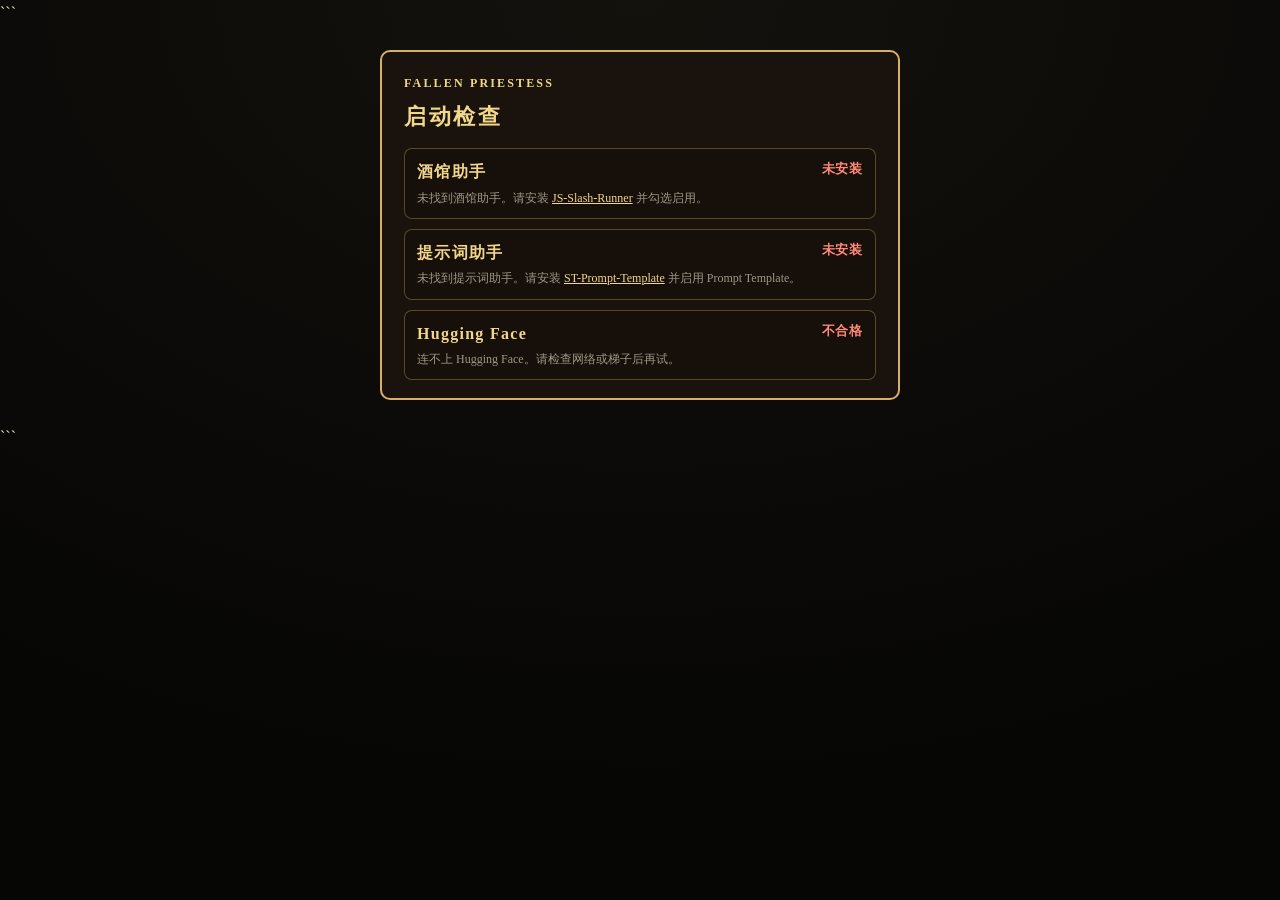
==== boot.html @ 57ebf25f "fix: asset caching, UI re-upload, prompt rules, worldbook save stability" ====
```
<!DOCTYPE html>
<html lang="zh-CN">
<head>
  <meta charset="utf-8" />
  <meta name="viewport" content="width=device-width, initial-scale=1" />
  <title>妹神官 · 启动检查</title>
  <script>
    if ('serviceWorker' in navigator) {
      navigator.serviceWorker.register(new URL('sw.js', document.baseURI || location.href).href).catch(function () {});
    }
  </script>
  <link rel="icon" type="image/png" href="icon.png" />
  <link rel="shortcut icon" href="icon.png" />
  <link rel="apple-touch-icon" href="icon.png" />
  <style>
    :root {
      --frame: #d6b068;
      --body-bg: #1a120c;
      --gold: #f0d78a;
      --text: #f3ead4;
      --muted: rgba(243, 234, 212, 0.62);
      --ok: #8fd18f;
      --bad: #ff8a7a;
      --wait: #e8c47a;
    }
    * { box-sizing: border-box; }
    html, body {
      margin: 0;
      min-height: 0;
      height: auto;
      overflow: visible;
      background: radial-gradient(1200px 800px at 50% 0%, #14120d, #0b0a08 60%, #060605);
      color: var(--text);
      font: 16px/1.6 "Noto Serif SC", "Songti SC", "SimSun", serif;
    }
    html.is-filled, html.is-filled body {
      height: 100%;
      min-height: 100%;
      overflow: hidden;
    }
    #fallback {
      max-width: 42rem;
      margin: 12vh auto 0;
      padding: 0 1.4rem;
    }
    #fallback h1 {
      margin: 0 0 0.7em;
      color: #ff2a2a;
      font-size: clamp(1.15rem, 3.2vw, 1.65rem);
      letter-spacing: 0.04em;
    }
    #fallback p { color: #ff8a7a; margin: 0.35em 0; }
    #app {
      display: flex;
      align-items: center;
      justify-content: center;
      padding: 24px 16px;
    }
    html.is-filled #app {
      min-height: 100%;
      height: 100%;
    }
    #app[hidden] { display: none !important; }
    .panel {
      width: min(520px, 100%);
      padding: 22px 22px 18px;
      border: 2px solid var(--frame);
      border-radius: 10px;
      background: var(--body-bg);
    }
    .kicker {
      margin: 0 0 6px;
      color: var(--gold);
      font-size: 12px;
      font-weight: 700;
      letter-spacing: 0.18em;
    }
    h2 {
      margin: 0 0 14px;
      color: var(--gold);
      font-size: 22px;
      letter-spacing: 0.12em;
    }
    .checks { display: flex; flex-direction: column; gap: 10px; }
    .check {
      display: grid;
      grid-template-columns: 1fr auto;
      gap: 4px 12px;
      padding: 10px 12px;
      border: 1.5px solid rgba(214, 176, 104, 0.35);
      border-radius: 8px;
      background: rgba(20, 14, 9, 0.45);
    }
    .check-name { color: var(--gold); font-weight: 700; letter-spacing: 0.08em; }
    .check-state {
      font-size: 13px;
      font-weight: 700;
      letter-spacing: 0.06em;
      color: var(--wait);
    }
    .check.is-ok .check-state { color: var(--ok); }
    .check.is-bad .check-state { color: var(--bad); }
    .check-detail {
      grid-column: 1 / -1;
      color: var(--muted);
      font-size: 12px;
    }
    .check-detail a { color: var(--gold); }
    .actions {
      display: none;
      margin-top: 18px;
      padding-top: 14px;
      border-top: 1px solid rgba(214, 176, 104, 0.22);
    }
    .actions.is-ready { display: block; }
    .start-btn {
      appearance: none;
      width: 100%;
      padding: 0.7em 1em;
      border: 2px solid var(--frame);
      border-radius: 8px;
      background: rgba(214, 176, 104, 0.78);
      color: #1a1208;
      font: 700 16px/1 "Noto Serif SC", "Songti SC", serif;
      letter-spacing: 0.14em;
      cursor: pointer;
    }
    .start-btn:hover { background: #f0d78a; }
    .start-btn:disabled {
      cursor: wait;
      opacity: 0.7;
    }
    .start-msg {
      margin: 10px 0 0;
      color: var(--muted);
      font-size: 12px;
      min-height: 1.4em;
    }
    .start-msg.is-bad { color: var(--bad); }
  </style>
</head>
<body>
  <div id="fallback">
    <h1>如果你看到了这段文字，说明你没有安装酒馆助手</h1>
    <p>请安装并启用「酒馆助手」，打开 HTML 渲染后再刷新本对话。</p>
    <p>扩展地址：https://github.com/N0VI028/JS-Slash-Runner</p>
  </div>
  <noscript>
    <div id="fallback">
      <h1>如果你看到了这段文字，说明你没有安装酒馆助手</h1>
    </div>
  </noscript>

  <div id="app" hidden>
    <div class="panel">
      <p class="kicker">FALLEN PRIESTESS</p>
      <h2>启动检查</h2>
      <div class="checks">
        <div class="check" id="chk-th">
          <span class="check-name">酒馆助手</span>
          <span class="check-state">检查中…</span>
          <div class="check-detail" hidden></div>
        </div>
        <div class="check" id="chk-prompt">
          <span class="check-name">提示词助手</span>
          <span class="check-state">检查中…</span>
          <div class="check-detail" hidden></div>
        </div>
        <div class="check" id="chk-hf">
          <span class="check-name">Hugging Face</span>
          <span class="check-state">检查中…</span>
          <div class="check-detail" hidden></div>
        </div>
      </div>
      <div class="actions" id="actions">
        <button type="button" class="start-btn" id="btn-start">启动游戏</button>
        <p class="start-msg" id="start-msg"></p>
      </div>
    </div>
  </div>

  <script>
    (function () {
      var GAME_BASE = 'https://satorizeppelin.github.io/fallen-priestess/';
      var GAME_INDEX = GAME_BASE + 'index.html';
      var GAME_INDEX_CDN = 'https://cdn.jsdelivr.net/gh/SatoriZeppelin/fallen-priestess@main/index.html';
      var HF_API = 'https://huggingface.co/api/models/think-denim-frisk/FallenPriestess';
      var HF_FILE = 'https://huggingface.co/think-denim-frisk/FallenPriestess/resolve/main/.gitattributes';

      var fallback = document.getElementById('fallback');
      var app = document.getElementById('app');
      fallback.hidden = true;
      app.hidden = false;

      function fitBootFrame() {
        var iframe = window.frameElement;
        if (!iframe || iframe.getAttribute('data-fp-pinned') === '1') return;
        var h = Math.ceil(Math.max(
          document.documentElement.scrollHeight,
          document.body.scrollHeight,
          app.scrollHeight
        ));
        iframe.style.setProperty('height', (h + 16) + 'px', 'important');
        iframe.style.setProperty('max-height', 'none', 'important');
        iframe.style.setProperty('overflow', 'visible', 'important');
      }

      function readGlobal(name, test) {
        var scopes = [window];
        try { if (window.parent && window.parent !== window) scopes.push(window.parent); } catch (e) {}
        try { if (window.top && window.top !== window) scopes.push(window.top); } catch (e) {}
        for (var i = 0; i < scopes.length; i++) {
          try {
            var value = scopes[i][name];
            if (value && (!test || test(value))) return value;
          } catch (e) {}
        }
        return null;
      }

      function setCheck(id, ok, state, detail) {
        var el = document.getElementById(id);
        el.classList.toggle('is-ok', !!ok);
        el.classList.toggle('is-bad', !ok);
        el.querySelector('.check-state').textContent = state;
        var detailEl = el.querySelector('.check-detail');
        detailEl.innerHTML = detail || '';
        detailEl.hidden = !detail;
      }

      function checkTavernHelper() {
        var th = readGlobal('TavernHelper', function (api) {
          return typeof api.generate === 'function';
        });
        if (th) {
          setCheck('chk-th', true, '已安装', '');
          return true;
        }
        setCheck(
          'chk-th',
          false,
          '未安装',
          '未找到酒馆助手。请安装 <a href="https://github.com/N0VI028/JS-Slash-Runner" target="_blank" rel="noopener">JS-Slash-Runner</a> 并勾选启用。'
        );
        return false;
      }

      function checkPromptHelper() {
        var ejs = readGlobal('EjsTemplate', function (api) {
          return typeof api.evalTemplate === 'function' || typeof api.prepareContext === 'function';
        });
        if (ejs) {
          setCheck('chk-prompt', true, '已安装', '');
          return true;
        }
        setCheck(
          'chk-prompt',
          false,
          '未安装',
          '未找到提示词助手。请安装 <a href="https://github.com/zonde306/ST-Prompt-Template" target="_blank" rel="noopener">ST-Prompt-Template</a> 并启用 Prompt Template。'
        );
        return false;
      }

      function fetchWithTimeout(url, ms) {
        var ctrl = new AbortController();
        var timer = setTimeout(function () { ctrl.abort(); }, ms);
        return fetch(url, { method: 'GET', mode: 'cors', cache: 'no-store', signal: ctrl.signal })
          .finally(function () { clearTimeout(timer); });
      }

      function checkHuggingFace() {
        var started = Date.now();
        return fetchWithTimeout(HF_API, 8000)
          .catch(function () { return fetchWithTimeout(HF_FILE, 8000); })
          .then(function (res) {
            var ms = Date.now() - started;
            if (!res || !res.ok) throw new Error(res ? String(res.status) : '网络失败');
            var quality = ms < 1500 ? '良好' : ms < 4000 ? '一般' : '较慢';
            setCheck('chk-hf', true, '合格 · ' + quality, '');
            return true;
          })
          .catch(function (err) {
            setCheck(
              'chk-hf',
              false,
              '不合格',
              '连不上 Hugging Face' + (err && err.name === 'AbortError' ? '（超时）' : '') + '。请检查网络或梯子后再试。'
            );
            return false;
          });
      }

      function injectBase(html) {
        if (/<base\s/i.test(html)) {
          return html.replace(/<base\b[^>]*>/i, '<base href="' + GAME_BASE + '">');
        }
        return html.replace(/<head[^>]*>/i, function (open) {
          return open + '\n  <base href="' + GAME_BASE + '">';
        });
      }

      function pinTavernFrame() {
        var iframe = window.frameElement;
        if (!iframe) return false;
        var parentWin;
        var doc;
        try {
          parentWin = window.parent;
          doc = parentWin.document;
        } catch (e) {
          return false;
        }
        if (!doc) return false;
        document.documentElement.classList.add('is-filled');

        var styleId = 'fp-sheld-fill';
        if (!doc.getElementById(styleId)) {
          var style = doc.createElement('style');
          style.id = styleId;
          style.textContent = [
            '#top-bar,#form_sheld{display:none!important;}',
            '#sheld{top:0!important;bottom:0!important;left:0!important;right:0!important;width:100%!important;max-width:none!important;margin:0!important;}',
            '#chat{max-width:none!important;width:100%!important;height:100%!important;}'
          ].join('');
          doc.head.appendChild(style);
        }

        var applying = false;
        function apply() {
          if (applying) return;
          applying = true;
          iframe.style.setProperty('position', 'fixed', 'important');
          iframe.style.setProperty('top', '0', 'important');
          iframe.style.setProperty('left', '0', 'important');
          iframe.style.setProperty('right', '0', 'important');
          iframe.style.setProperty('bottom', '0', 'important');
          iframe.style.setProperty('width', '100vw', 'important');
          iframe.style.setProperty('height', '100vh', 'important');
          iframe.style.setProperty('max-width', 'none', 'important');
          iframe.style.setProperty('max-height', 'none', 'important');
          iframe.style.setProperty('min-width', '0', 'important');
          iframe.style.setProperty('min-height', '0', 'important');
          iframe.style.setProperty('border', '0', 'important');
          iframe.style.setProperty('margin', '0', 'important');
          iframe.style.setProperty('padding', '0', 'important');
          iframe.style.setProperty('z-index', '2147483646', 'important');
          iframe.style.setProperty('background', '#000', 'important');
          iframe.style.setProperty('display', 'block', 'important');
          applying = false;
        }

        apply();
        if (iframe.getAttribute('data-fp-pinned') === '1') return true;
        iframe.setAttribute('data-fp-pinned', '1');
        parentWin.addEventListener('resize', apply);
        doc.addEventListener('scroll', apply, true);
        if (parentWin.ResizeObserver) {
          var ro = new parentWin.ResizeObserver(apply);
          if (doc.documentElement) ro.observe(doc.documentElement);
        }
        return true;
      }

      var starting = false;
      function startGame() {
        if (starting) return;
        starting = true;
        var btn = document.getElementById('btn-start');
        var msg = document.getElementById('start-msg');
        btn.disabled = true;
        msg.classList.remove('is-bad');
        msg.textContent = '正在载入游戏…';

        var sources = [];
        try {
          sources.push(new URL('index.html', location.href).href);
        } catch (e) {}
        sources.push(GAME_INDEX, GAME_INDEX_CDN);

        var next = Promise.reject();
        sources.forEach(function (url) {
          next = next.catch(function () {
            return fetchWithTimeout(url, 12000).then(function (res) {
              if (!res.ok) throw new Error(String(res.status));
              return res.text();
            });
          });
        });

        return next.then(function (html) {
          if (!html || html.indexOf('妹神官') === -1) throw new Error('页面内容异常');
          pinTavernFrame();
          document.open();
          document.write(injectBase(html));
          document.close();
        }).catch(function (err) {
          starting = false;
          btn.disabled = false;
          msg.classList.add('is-bad');
          msg.textContent = '载入失败：' + (err && err.message ? err.message : err) + '。可直接打开 ' + GAME_BASE;
        });
      }

      Promise.resolve()
        .then(function () {
          var th = checkTavernHelper();
          var prompt = checkPromptHelper();
          return checkHuggingFace().then(function (hf) {
            return th && prompt && hf;
          });
        })
        .then(function (ready) {
          var actions = document.getElementById('actions');
          if (ready) {
            actions.classList.add('is-ready');
            document.getElementById('btn-start').addEventListener('click', startGame);
          }
          fitBootFrame();
          requestAnimationFrame(fitBootFrame);
        });
      fitBootFrame();
    })();
  </script>
</body>
</html>
```
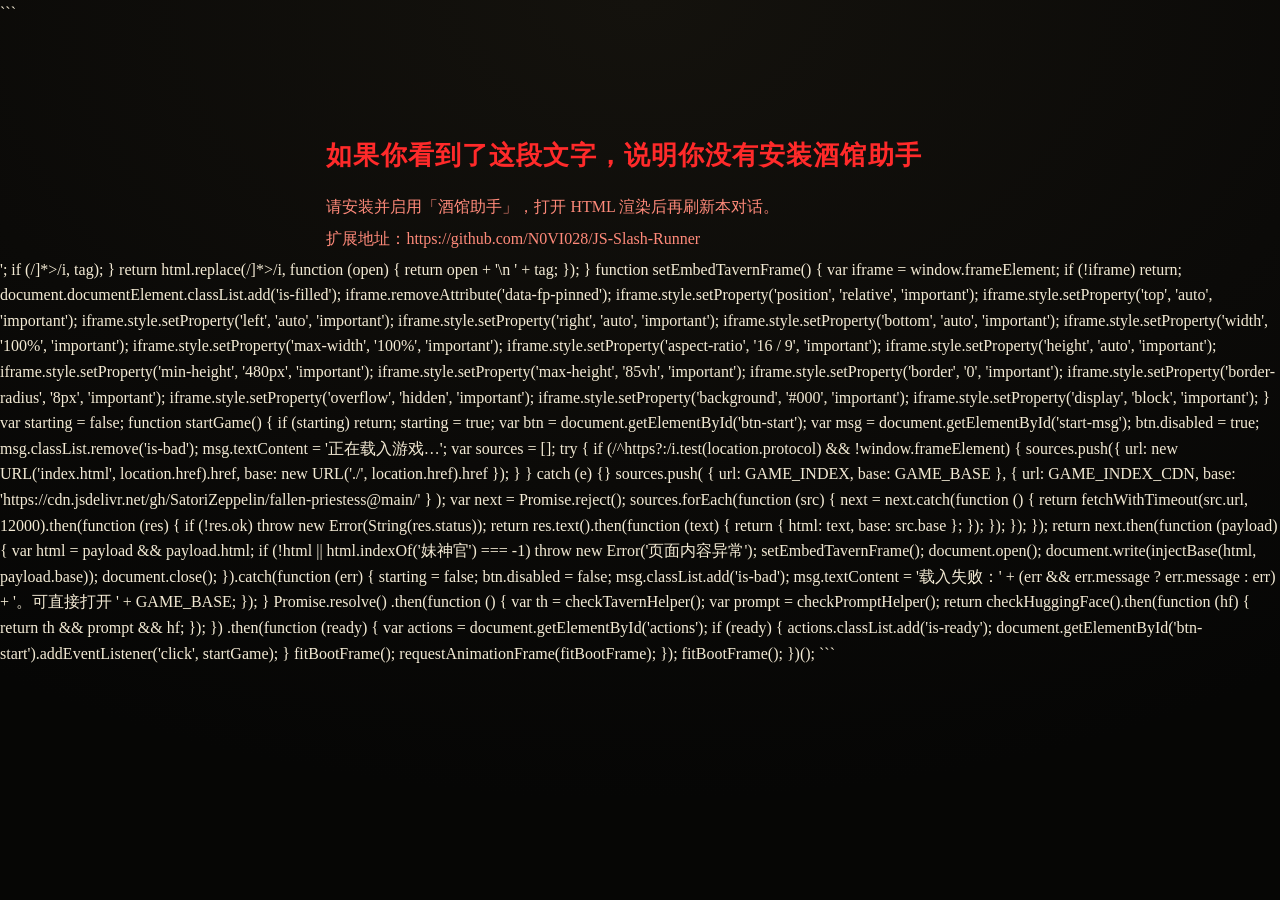
==== commit a8bd9abf: "feat: tavern API/preset integration and fullscreen toggle" ====
--- a/boot.html
+++ b/boot.html
@@ -292,75 +292,38 @@
           });
       }
 
-      function injectBase(html) {
+      function injectBase(html, baseHref) {
+        var b = baseHref || GAME_BASE;
+        var tag = '<base href="' + b + '">\n  <script>window.__FP_TAVERN_BOOT__ = true;</script>';
         if (/<base\s/i.test(html)) {
-          return html.replace(/<base\b[^>]*>/i, '<base href="' + GAME_BASE + '">');
+          return html.replace(/<base\b[^>]*>/i, tag);
         }
         return html.replace(/<head[^>]*>/i, function (open) {
-          return open + '\n  <base href="' + GAME_BASE + '">';
-        });
-      }
-
-      function pinTavernFrame() {
+          return open + '\n  ' + tag;
+        });
+      }
+
+      function setEmbedTavernFrame() {
         var iframe = window.frameElement;
-        if (!iframe) return false;
-        var parentWin;
-        var doc;
-        try {
-          parentWin = window.parent;
-          doc = parentWin.document;
-        } catch (e) {
-          return false;
-        }
-        if (!doc) return false;
+        if (!iframe) return;
         document.documentElement.classList.add('is-filled');
-
-        var styleId = 'fp-sheld-fill';
-        if (!doc.getElementById(styleId)) {
-          var style = doc.createElement('style');
-          style.id = styleId;
-          style.textContent = [
-            '#top-bar,#form_sheld{display:none!important;}',
-            '#sheld{top:0!important;bottom:0!important;left:0!important;right:0!important;width:100%!important;max-width:none!important;margin:0!important;}',
-            '#chat{max-width:none!important;width:100%!important;height:100%!important;}'
-          ].join('');
-          doc.head.appendChild(style);
-        }
-
-        var applying = false;
-        function apply() {
-          if (applying) return;
-          applying = true;
-          iframe.style.setProperty('position', 'fixed', 'important');
-          iframe.style.setProperty('top', '0', 'important');
-          iframe.style.setProperty('left', '0', 'important');
-          iframe.style.setProperty('right', '0', 'important');
-          iframe.style.setProperty('bottom', '0', 'important');
-          iframe.style.setProperty('width', '100vw', 'important');
-          iframe.style.setProperty('height', '100vh', 'important');
-          iframe.style.setProperty('max-width', 'none', 'important');
-          iframe.style.setProperty('max-height', 'none', 'important');
-          iframe.style.setProperty('min-width', '0', 'important');
-          iframe.style.setProperty('min-height', '0', 'important');
-          iframe.style.setProperty('border', '0', 'important');
-          iframe.style.setProperty('margin', '0', 'important');
-          iframe.style.setProperty('padding', '0', 'important');
-          iframe.style.setProperty('z-index', '2147483646', 'important');
-          iframe.style.setProperty('background', '#000', 'important');
-          iframe.style.setProperty('display', 'block', 'important');
-          applying = false;
-        }
-
-        apply();
-        if (iframe.getAttribute('data-fp-pinned') === '1') return true;
-        iframe.setAttribute('data-fp-pinned', '1');
-        parentWin.addEventListener('resize', apply);
-        doc.addEventListener('scroll', apply, true);
-        if (parentWin.ResizeObserver) {
-          var ro = new parentWin.ResizeObserver(apply);
-          if (doc.documentElement) ro.observe(doc.documentElement);
-        }
-        return true;
+        iframe.removeAttribute('data-fp-pinned');
+        iframe.style.setProperty('position', 'relative', 'important');
+        iframe.style.setProperty('top', 'auto', 'important');
+        iframe.style.setProperty('left', 'auto', 'important');
+        iframe.style.setProperty('right', 'auto', 'important');
+        iframe.style.setProperty('bottom', 'auto', 'important');
+        iframe.style.setProperty('width', '100%', 'important');
+        iframe.style.setProperty('max-width', '100%', 'important');
+        iframe.style.setProperty('aspect-ratio', '16 / 9', 'important');
+        iframe.style.setProperty('height', 'auto', 'important');
+        iframe.style.setProperty('min-height', '480px', 'important');
+        iframe.style.setProperty('max-height', '85vh', 'important');
+        iframe.style.setProperty('border', '0', 'important');
+        iframe.style.setProperty('border-radius', '8px', 'important');
+        iframe.style.setProperty('overflow', 'hidden', 'important');
+        iframe.style.setProperty('background', '#000', 'important');
+        iframe.style.setProperty('display', 'block', 'important');
       }
 
       var starting = false;
@@ -375,25 +338,33 @@
 
         var sources = [];
         try {
-          sources.push(new URL('index.html', location.href).href);
+          if (/^https?:/i.test(location.protocol) && !window.frameElement) {
+            sources.push({ url: new URL('index.html', location.href).href, base: new URL('./', location.href).href });
+          }
         } catch (e) {}
-        sources.push(GAME_INDEX, GAME_INDEX_CDN);
+        sources.push(
+          { url: GAME_INDEX, base: GAME_BASE },
+          { url: GAME_INDEX_CDN, base: 'https://cdn.jsdelivr.net/gh/SatoriZeppelin/fallen-priestess@main/' }
+        );
 
         var next = Promise.reject();
-        sources.forEach(function (url) {
+        sources.forEach(function (src) {
           next = next.catch(function () {
-            return fetchWithTimeout(url, 12000).then(function (res) {
+            return fetchWithTimeout(src.url, 12000).then(function (res) {
               if (!res.ok) throw new Error(String(res.status));
-              return res.text();
+              return res.text().then(function (text) {
+                return { html: text, base: src.base };
+              });
             });
           });
         });
 
-        return next.then(function (html) {
+        return next.then(function (payload) {
+          var html = payload && payload.html;
           if (!html || html.indexOf('妹神官') === -1) throw new Error('页面内容异常');
-          pinTavernFrame();
+          setEmbedTavernFrame();
           document.open();
-          document.write(injectBase(html));
+          document.write(injectBase(html, payload.base));
           document.close();
         }).catch(function (err) {
           starting = false;
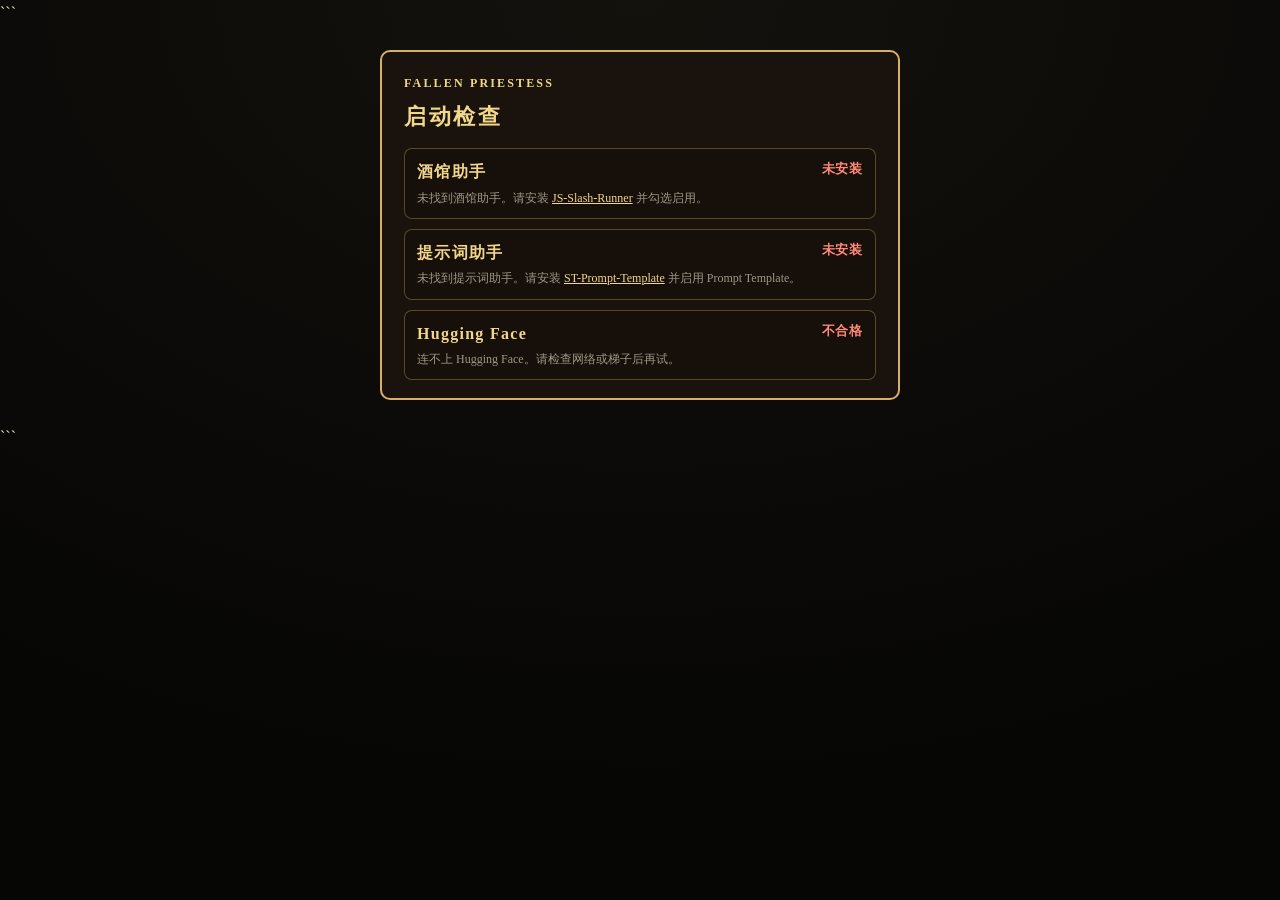
==== commit 70da8fd1: "fix: escape closing script tag in boot.html and guard serviceWorker in iframe" ====
--- a/boot.html
+++ b/boot.html
@@ -6,13 +6,15 @@
   <meta name="viewport" content="width=device-width, initial-scale=1" />
   <title>妹神官 · 启动检查</title>
   <script>
-    if ('serviceWorker' in navigator) {
-      navigator.serviceWorker.register(new URL('sw.js', document.baseURI || location.href).href).catch(function () {});
-    }
+    try {
+      if ('serviceWorker' in navigator && /^https?:/i.test(location.protocol) && !window.frameElement) {
+        navigator.serviceWorker.register(new URL('sw.js', document.baseURI || location.href).href).catch(function () {});
+      }
+    } catch (e) {}
   </script>
-  <link rel="icon" type="image/png" href="icon.png" />
-  <link rel="shortcut icon" href="icon.png" />
-  <link rel="apple-touch-icon" href="icon.png" />
+  <link rel="icon" type="image/png" href="https://satorizeppelin.github.io/fallen-priestess/icon.png" />
+  <link rel="shortcut icon" href="https://satorizeppelin.github.io/fallen-priestess/icon.png" />
+  <link rel="apple-touch-icon" href="https://satorizeppelin.github.io/fallen-priestess/icon.png" />
   <style>
     :root {
       --frame: #d6b068;
@@ -294,7 +296,8 @@
 
       function injectBase(html, baseHref) {
         var b = baseHref || GAME_BASE;
-        var tag = '<base href="' + b + '">\n  <script>window.__FP_TAVERN_BOOT__ = true;</script>';
+        var closeScr = '</scr' + 'ipt>';
+        var tag = '<base href="' + b + '">\n  <script>window.__FP_TAVERN_BOOT__ = true;' + closeScr;
         if (/<base\s/i.test(html)) {
           return html.replace(/<base\b[^>]*>/i, tag);
         }
@@ -363,6 +366,7 @@
           var html = payload && payload.html;
           if (!html || html.indexOf('妹神官') === -1) throw new Error('页面内容异常');
           setEmbedTavernFrame();
+          window.__FP_TAVERN_BOOT__ = true;
           document.open();
           document.write(injectBase(html, payload.base));
           document.close();
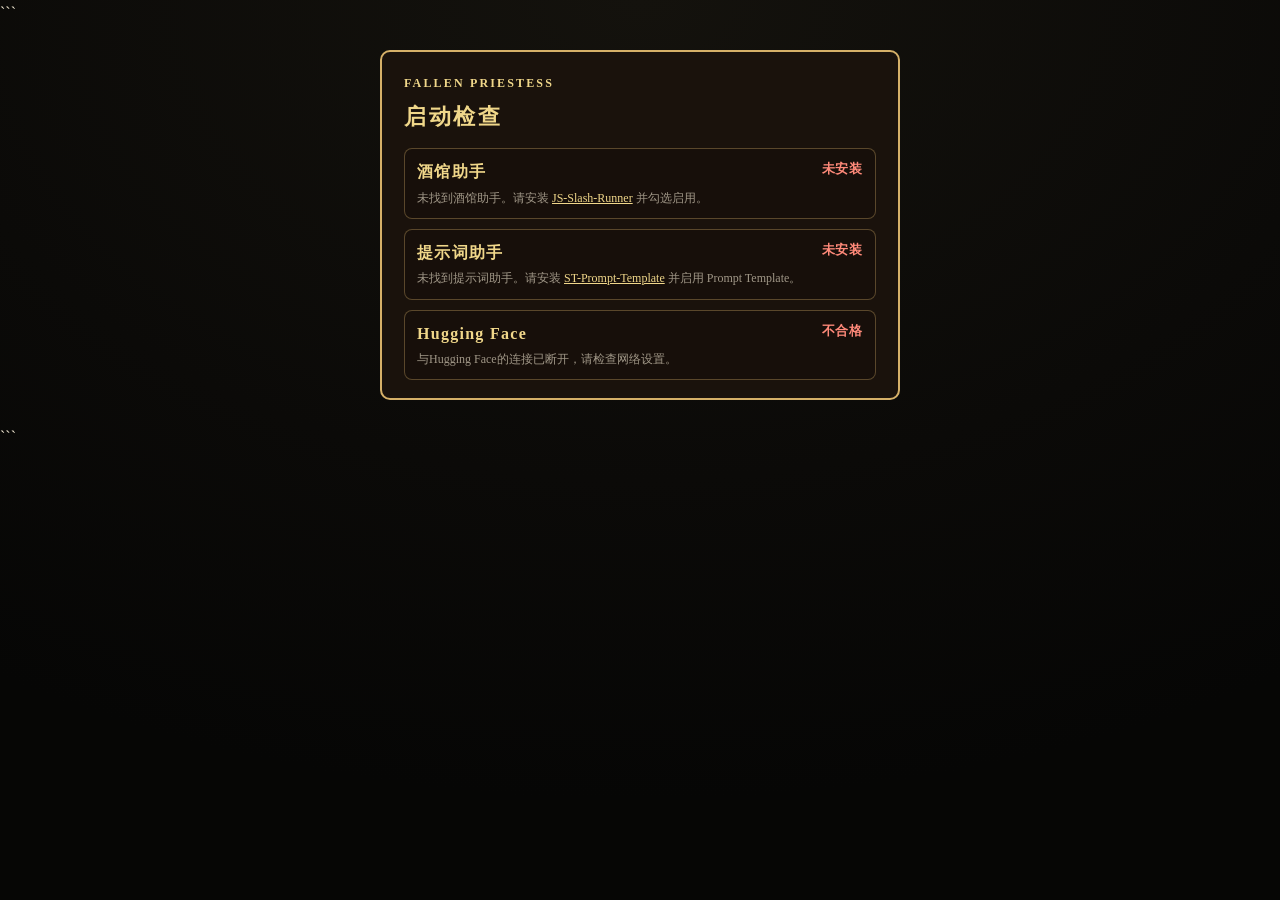
==== commit 646bb922: "feat(settings): decouple multi-route LLM pipeline, add route overview and unify API/Preset into rout" ====
--- a/boot.html
+++ b/boot.html
@@ -198,6 +198,8 @@
       function fitBootFrame() {
         var iframe = window.frameElement;
         if (!iframe || iframe.getAttribute('data-fp-pinned') === '1') return;
+        iframe.setAttribute('data-fp-frame', '1');
+        cleanDuplicateTavernFrames();
         var h = Math.ceil(Math.max(
           document.documentElement.scrollHeight,
           document.body.scrollHeight,
@@ -231,12 +233,155 @@
         detailEl.hidden = !detail;
       }
 
+      function formatVersion(v) {
+        if (!v) return '';
+        var s = String(v).trim();
+        if (!s) return '';
+        return /^v/i.test(s) ? s : 'v' + s;
+      }
+
+      function getScopes() {
+        var scopes = [window];
+        try { if (window.parent && window.parent !== window) scopes.push(window.parent); } catch (e) {}
+        try { if (window.top && window.top !== window && scopes.indexOf(window.top) === -1) scopes.push(window.top); } catch (e) {}
+        return scopes;
+      }
+
+      function readExtVersionFromDom(keywords) {
+        var scopes = getScopes();
+        for (var i = 0; i < scopes.length; i++) {
+          try {
+            var doc = scopes[i].document;
+            if (!doc) continue;
+            var els = doc.querySelectorAll('#extensions_settings [id], #extensions_settings2 [id], .extension_block, [data-extension-name]');
+            for (var j = 0; j < els.length; j++) {
+              var text = (els[j].textContent || '') + ' ' + (els[j].id || '');
+              var hit = false;
+              for (var m = 0; m < keywords.length; m++) {
+                if (text.toLowerCase().indexOf(keywords[m].toLowerCase()) !== -1) { hit = true; break; }
+              }
+              if (hit) {
+                var match = text.match(/\bv?\d+\.\d+\.\d+(?:-[0-9A-Za-z.-]+)?\b/);
+                if (match) return formatVersion(match[0]);
+              }
+            }
+          } catch (e) {}
+        }
+        return '';
+      }
+
+      function fetchExtManifestVersion(folderNames, onVersion) {
+        var prefixes = [
+          '/scripts/extensions/third-party/',
+          '/scripts/extensions/'
+        ];
+        var urls = [];
+        for (var i = 0; i < folderNames.length; i++) {
+          for (var j = 0; j < prefixes.length; j++) {
+            urls.push(prefixes[j] + folderNames[i] + '/manifest.json');
+          }
+        }
+        var idx = 0;
+        function tryNext() {
+          if (idx >= urls.length) return;
+          var url = urls[idx++];
+          fetch(url, { method: 'GET', cache: 'no-store' })
+            .then(function (r) { return r && r.ok ? r.json() : null; })
+            .then(function (data) {
+              if (data && data.version) {
+                onVersion(formatVersion(data.version));
+              } else {
+                tryNext();
+              }
+            })
+            .catch(function () { tryNext(); });
+        }
+        tryNext();
+      }
+
+      function readExtManifestVersion(keywords) {
+        var scopes = getScopes();
+        for (var i = 0; i < scopes.length; i++) {
+          try {
+            var st = scopes[i].SillyTavern;
+            var ctx = st && typeof st.getContext === 'function' ? st.getContext() : null;
+            var manifests = (ctx && (ctx.extensionManifests || (ctx.extensionSettings && ctx.extensionSettings.manifests))) || scopes[i].extension_manifests || scopes[i].manifests || null;
+            if (manifests && typeof manifests === 'object') {
+              var keys = Object.keys(manifests);
+              for (var j = 0; j < keys.length; j++) {
+                var k = keys[j];
+                for (var m = 0; m < keywords.length; m++) {
+                  if (k.toLowerCase().indexOf(keywords[m].toLowerCase()) !== -1) {
+                    var ver = manifests[k] && manifests[k].version;
+                    if (ver) return formatVersion(ver);
+                  }
+                }
+              }
+            }
+          } catch (e) {}
+        }
+        return readExtVersionFromDom(keywords);
+      }
+
+      function resolveTavernHelperVersion(th) {
+        try {
+          if (typeof th.getTavernHelperVersion === 'function') {
+            var v0 = th.getTavernHelperVersion();
+            if (v0 && typeof v0 === 'string') return formatVersion(v0);
+          }
+          if (typeof th.getVersion === 'function') {
+            var v = th.getVersion();
+            if (v && typeof v === 'string') return formatVersion(v);
+          }
+          if (typeof th.version === 'string' && th.version) return formatVersion(th.version);
+          if (typeof th.VERSION === 'string' && th.VERSION) return formatVersion(th.VERSION);
+        } catch (e) {}
+        var scopes = getScopes();
+        for (var i = 0; i < scopes.length; i++) {
+          try {
+            if (typeof scopes[i].getTavernHelperVersion === 'function') {
+              var sv = scopes[i].getTavernHelperVersion();
+              if (sv && typeof sv === 'string') return formatVersion(sv);
+            }
+          } catch (e) {}
+        }
+        return readExtManifestVersion(['JS-Slash-Runner', 'TavernHelper', '酒馆助手', 'slash-runner']);
+      }
+
+      function resolvePromptHelperVersion(ejs) {
+        try {
+          if (typeof ejs.getVersion === 'function') {
+            var v = ejs.getVersion();
+            if (v && typeof v === 'string') return formatVersion(v);
+          }
+          if (typeof ejs.version === 'string' && ejs.version) return formatVersion(ejs.version);
+          if (typeof ejs.VERSION === 'string' && ejs.VERSION) return formatVersion(ejs.VERSION);
+        } catch (e) {}
+        return readExtManifestVersion(['ST-Prompt-Template', 'Prompt-Template', '提示词模板', 'EjsTemplate']);
+      }
+
       function checkTavernHelper() {
         var th = readGlobal('TavernHelper', function (api) {
           return typeof api.generate === 'function';
         });
         if (th) {
-          setCheck('chk-th', true, '已安装', '');
+          var ver = resolveTavernHelperVersion(th);
+          setCheck('chk-th', true, ver || '已安装', '');
+          var asyncFn = (typeof th.getTavernHelperVersion === 'function' && th.getTavernHelperVersion) ||
+                        (typeof th.getVersion === 'function' && th.getVersion);
+          if (asyncFn) {
+            try {
+              Promise.resolve(asyncFn.call(th)).then(function (v) {
+                var fv = formatVersion(v);
+                if (fv) setCheck('chk-th', true, fv, '');
+              }).catch(function () {});
+            } catch (e) {}
+          }
+          if (!ver) {
+            fetchExtManifestVersion(['JS-Slash-Runner', 'TavernHelper'], function (fv) {
+              if (fv) setCheck('chk-th', true, fv, '');
+            });
+          }
           return true;
         }
         setCheck(
@@ -253,7 +398,21 @@
           return typeof api.evalTemplate === 'function' || typeof api.prepareContext === 'function';
         });
         if (ejs) {
-          setCheck('chk-prompt', true, '已安装', '');
+          var ver = resolvePromptHelperVersion(ejs);
+          setCheck('chk-prompt', true, ver || '已安装', '');
+          if (ejs && typeof ejs.getVersion === 'function') {
+            try {
+              Promise.resolve(ejs.getVersion()).then(function (v) {
+                var fv = formatVersion(v);
+                if (fv) setCheck('chk-prompt', true, fv, '');
+              }).catch(function () {});
+            } catch (e) {}
+          }
+          if (!ver) {
+            fetchExtManifestVersion(['ST-Prompt-Template', 'Prompt-Template'], function (fv) {
+              if (fv) setCheck('chk-prompt', true, fv, '');
+            });
+          }
           return true;
         }
         setCheck(
@@ -279,16 +438,15 @@
           .then(function (res) {
             var ms = Date.now() - started;
             if (!res || !res.ok) throw new Error(res ? String(res.status) : '网络失败');
-            var quality = ms < 1500 ? '良好' : ms < 4000 ? '一般' : '较慢';
-            setCheck('chk-hf', true, '合格 · ' + quality, '');
+            setCheck('chk-hf', true, ms + ' ms', '');
             return true;
           })
-          .catch(function (err) {
+          .catch(function () {
             setCheck(
               'chk-hf',
               false,
               '不合格',
-              '连不上 Hugging Face' + (err && err.name === 'AbortError' ? '（超时）' : '') + '。请检查网络或梯子后再试。'
+              '与Hugging Face的连接已断开，请检查网络设置。'
             );
             return false;
           });
@@ -298,17 +456,59 @@
         var b = baseHref || GAME_BASE;
         var closeScr = '</scr' + 'ipt>';
         var tag = '<base href="' + b + '">\n  <script>window.__FP_TAVERN_BOOT__ = true;' + closeScr;
-        if (/<base\s/i.test(html)) {
-          return html.replace(/<base\b[^>]*>/i, tag);
-        }
-        return html.replace(/<head[^>]*>/i, function (open) {
-          return open + '\n  ' + tag;
+        var out = html;
+        if (/<base\s/i.test(out)) {
+          out = out.replace(/<base\b[^>]*>/i, tag);
+        } else {
+          out = out.replace(/<head[^>]*>/i, function (open) {
+            return open + '\n  ' + tag;
+          });
+        }
+        var bust = 'v=' + Date.now();
+        out = out.replace(/(<(?:script|link)\b[^>]+(?:src|href)=")(?:interface|resource)\/[^"?]+(\?[^"]*)?(")/gi, function (_m, p1, _q, p3) {
+          var clean = _m.slice(p1.length, _m.length - p3.length).split('?')[0];
+          return p1 + clean + '?' + bust + p3;
         });
+        return out;
+      }
+
+      function cleanDuplicateTavernFrames() {
+        var iframe = window.frameElement;
+        if (!iframe) return;
+        try {
+          var doc = window.parent && window.parent.document;
+          if (!doc) return;
+          var frames = doc.querySelectorAll('iframe');
+          for (var i = 0; i < frames.length; i++) {
+            var f = frames[i];
+            if (f === iframe) continue;
+            var isFp = f.getAttribute('data-fp-frame') === '1';
+            if (!isFp) {
+              try {
+                var cw = f.contentWindow;
+                var cd = f.contentDocument || (cw && cw.document);
+                if (cw && cw.__FP_TAVERN_BOOT__) isFp = true;
+                else if (cd && cd.title && cd.title.indexOf('妹神官') !== -1) isFp = true;
+              } catch (e) {}
+            }
+            if (isFp) {
+              var msgBlock = f.closest && f.closest('.mes');
+              var myBlock = iframe.closest && iframe.closest('.mes');
+              if (msgBlock && myBlock && msgBlock === myBlock) {
+                if (f.parentNode) f.parentNode.removeChild(f);
+              } else {
+                f.style.setProperty('display', 'none', 'important');
+              }
+            }
+          }
+        } catch (e) {}
       }
 
       function setEmbedTavernFrame() {
         var iframe = window.frameElement;
         if (!iframe) return;
+        iframe.setAttribute('data-fp-frame', '1');
+        cleanDuplicateTavernFrames();
         document.documentElement.classList.add('is-filled');
         iframe.removeAttribute('data-fp-pinned');
         iframe.style.setProperty('position', 'relative', 'important');
